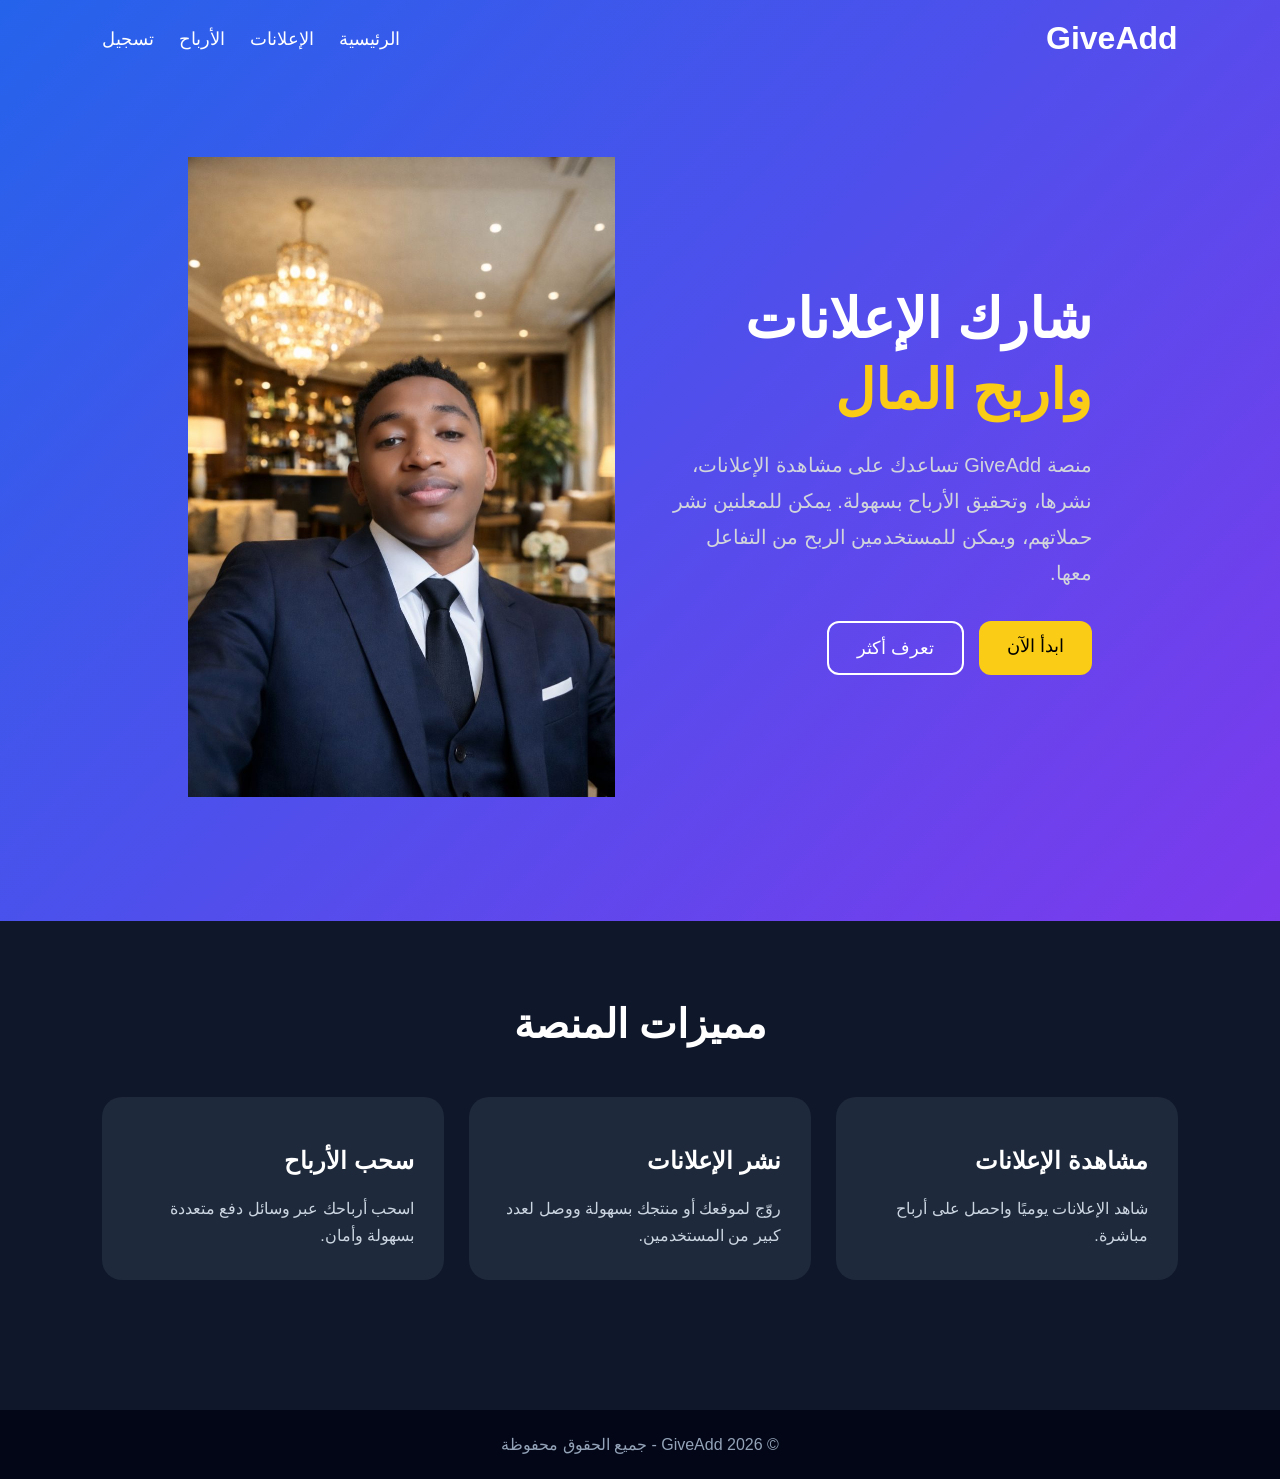
==== index.html @ 1b43ed17 "Fix image tag to use 'src' attribute" ====
<!DOCTYPE html>
<html lang="ar" dir="rtl">

<head>
    <meta charset="UTF-8">
    <meta name="viewport" content="width=device-width, initial-scale=1.0">

    <title>GiveAdd</title>
    <link rel="icon" href="logo.jpg">
    <!-- ربط CSS -->
    <link rel="stylesheet" href="style.css">
<header>
    <nav>
        <div class="logo">GiveAdd</div>

        <ul>
            <li><a href="#">الرئيسية</a></li>
            <li><a href="#">الإعلانات</a></li>
            <li><a href="#">الأرباح</a></li>
            <li><a href="#">تسجيل</a></li>
        </ul>
    </nav>

    <section class="hero">

        <div class="hero-text">
            <h1>شارك الإعلانات <span>واربح المال</span></h1>

            <p>
                منصة GiveAdd تساعدك على مشاهدة الإعلانات،
                نشرها، وتحقيق الأرباح بسهولة.
                يمكن للمعلنين نشر حملاتهم،
                ويمكن للمستخدمين الربح من التفاعل معها.
            </p>

            <div class="buttons">
                <a href="#" class="btn btn-primary">ابدأ الآن</a>
                <a href="#" class="btn btn-secondary">تعرف أكثر</a>
            </div>
        </div>

        <div class="hero-image">
            <img src="good.jpg">
        </div>

    </section>
</header>

<section class="features">

    <div class="section-title">
        <h2>مميزات المنصة</h2>
    </div>

    <div class="cards">

        <div class="card">
            <h3>مشاهدة الإعلانات</h3>
            <p>
                شاهد الإعلانات يوميًا واحصل على أرباح مباشرة.
            </p>
        </div>

        <div class="card">
            <h3>نشر الإعلانات</h3>
            <p>
                روّج لموقعك أو منتجك بسهولة ووصل لعدد كبير من المستخدمين.
            </p>
        </div>

        <div class="card">
            <h3>سحب الأرباح</h3>
            <p>
                اسحب أرباحك عبر وسائل دفع متعددة بسهولة وأمان.
            </p>
        </div>

    </div>

</section>

<footer>
    © 2026 GiveAdd - جميع الحقوق محفوظة
</footer>


    <!-- ربط JavaScript -->
    <script src="script.js"></script>

</body>

</html>
---- style.css ----
*{
    margin:0;
    padding:0;
    box-sizing:border-box;
    font-family:'Cairo',sans-serif;
}

body{
    background:#0f172a;
    color:white;
    overflow-x:hidden;
}

/* HEADER */

header{
    background:linear-gradient(135deg,#2563eb,#7c3aed);
    padding:20px 8%;
    min-height:100vh;
}

/* NAVBAR */

nav{
    display:flex;
    justify-content:space-between;
    align-items:center;
    flex-wrap:wrap;
    gap:20px;
}

.logo{
    font-size:32px;
    font-weight:700;
    color:white;
}

nav ul{
    display:flex;
    list-style:none;
    gap:25px;
    flex-wrap:wrap;
}

nav ul li a{
    color:white;
    text-decoration:none;
    font-size:18px;
    transition:0.3s;
}

nav ul li a:hover{
    color:#facc15;
}

/* HERO */

.hero{
    padding:100px 8%;
    display:flex;
    justify-content:space-between;
    align-items:center;
    flex-wrap:wrap;
    gap:50px;
}

.hero-text{
    flex:1;
    min-width:300px;
}

.hero-text h1{
    font-size:55px;
    margin-bottom:20px;
    line-height:1.3;
}

.hero-text span{
    color:#facc15;
}

.hero-text p{
    font-size:20px;
    line-height:1.8;
    margin-bottom:30px;
    color:#d1d5db;
}

/* BUTTONS */

.buttons{
    display:flex;
    gap:15px;
    flex-wrap:wrap;
}

.btn{
    padding:14px 28px;
    border:none;
    border-radius:12px;
    font-size:18px;
    cursor:pointer;
    transition:0.3s;
    text-decoration:none;
}

.btn-primary{
    background:#facc15;
    color:black;
}

.btn-primary:hover{
    background:#fde047;
}

.btn-secondary{
    background:transparent;
    border:2px solid white;
    color:white;
}

.btn-secondary:hover{
    background:white;
    color:black;
}

/* IMAGE */

.hero-image{
    flex:1;
    text-align:center;
    min-width:280px;
}

.hero-image img{
    width:100%;
    max-width:450px;
}

/* FEATURES */

.features{
    padding:80px 8%;
}

.section-title{
    text-align:center;
    margin-bottom:50px;
}

.section-title h2{
    font-size:40px;
}

.cards{
    display:grid;
    grid-template-columns:repeat(auto-fit,minmax(250px,1fr));
    gap:25px;
}

.card{
    background:#1e293b;
    padding:30px;
    border-radius:20px;
    transition:0.3s;
}

.card:hover{
    transform:translateY(-10px);
    background:#334155;
}

.card h3{
    margin:20px 0;
    font-size:24px;
}

.card p{
    color:#cbd5e1;
    line-height:1.7;
}

/* FOOTER */

footer{
    background:#020617;
    text-align:center;
    padding:25px;
    margin-top:50px;
    color:#94a3b8;
}

/* ========================= */
/* RESPONSIVE FOR PHONES */
/* ========================= */

@media(max-width:768px){

    nav{
        flex-direction:column;
        text-align:center;
    }

    nav ul{
        justify-content:center;
        gap:15px;
    }

    .hero{
        flex-direction:column;
        text-align:center;
        padding-top:60px;
    }

    .hero-text h1{
        font-size:38px;
    }

    .hero-text p{
        font-size:18px;
    }

    .buttons{
        justify-content:center;
    }

    .btn{
        width:100%;
        max-width:250px;
    }

    .section-title h2{
        font-size:32px;
    }

}

/* EXTRA SMALL PHONES */

@media(max-width:480px){

    .logo{
        font-size:26px;
    }

    nav ul li a{
        font-size:16px;
    }

    .hero-text h1{
        font-size:30px;
    }

    .hero-text p{
        font-size:16px;
    }

    .card{
        padding:20px;
    }

}
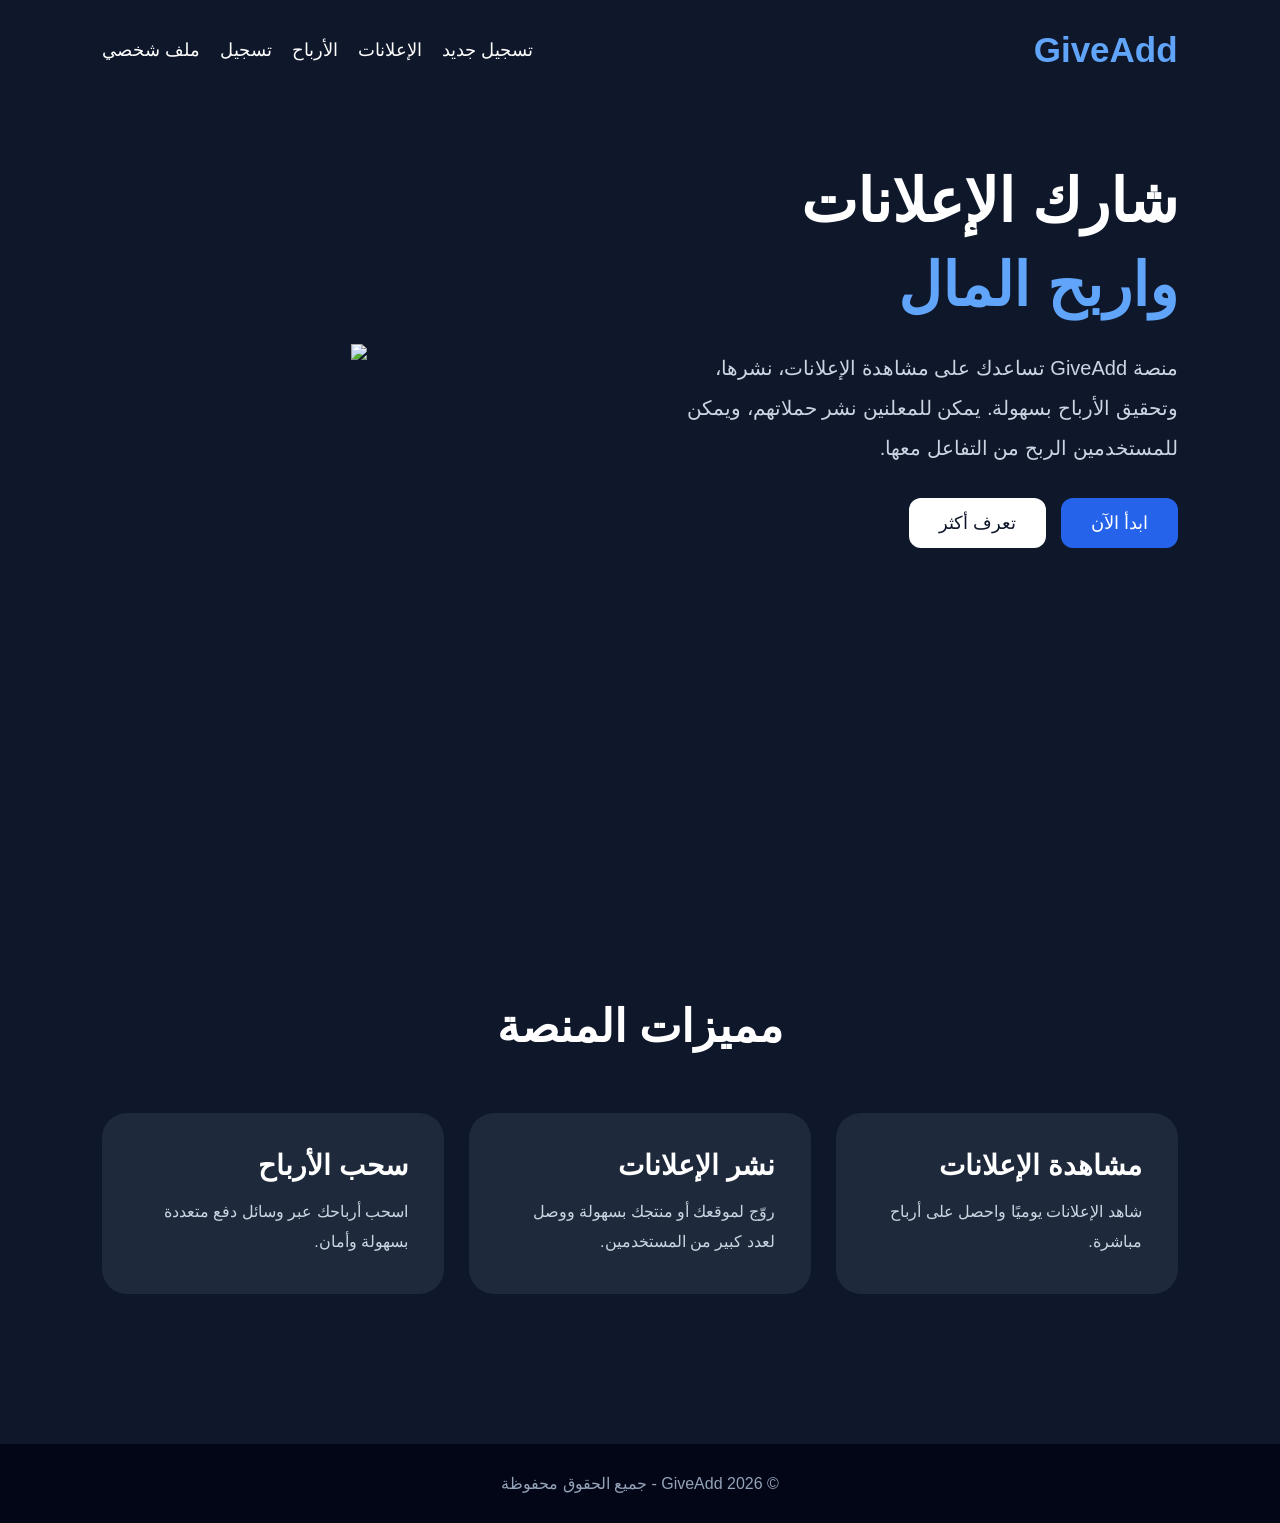
==== commit 25344200: "Update navigation links and hero section content" ====
--- a/index.html
+++ b/index.html
@@ -6,7 +6,7 @@
     <meta name="viewport" content="width=device-width, initial-scale=1.0">
 
     <title>GiveAdd</title>
-    <link rel="icon" href="logo.jpg">
+
     <!-- ربط CSS -->
     <link rel="stylesheet" href="style.css">
 <header>
@@ -14,10 +14,11 @@
         <div class="logo">GiveAdd</div>
 
         <ul>
-            <li><a href="#">الرئيسية</a></li>
-            <li><a href="#">الإعلانات</a></li>
-            <li><a href="#">الأرباح</a></li>
-            <li><a href="#">تسجيل</a></li>
+            <li><a href="signup.html">تسجيل جديد</a></li>
+            <li><a href="ads.html">الإعلانات</a></li>
+            <li><a href="profits.html">الأرباح</a></li>
+            <li><a href="register.html">تسجيل</a></li>
+            <li><a href="profile.html">ملف شخصي</a></li>
         </ul>
     </nav>
 
@@ -34,13 +35,13 @@
             </p>
 
             <div class="buttons">
-                <a href="#" class="btn btn-primary">ابدأ الآن</a>
-                <a href="#" class="btn btn-secondary">تعرف أكثر</a>
+                <a href="start.html" class="btn btn-primary">ابدأ الآن</a>
+                <a href="about.html" class="btn btn-secondary">تعرف أكثر</a>
             </div>
         </div>
 
         <div class="hero-image">
-            <img src="good.jpg">
+            <img src="https://cdn-icons-png.flaticon.com/512/3135/3135715.png">
         </div>
 
     </section>
@@ -52,30 +53,39 @@
         <h2>مميزات المنصة</h2>
     </div>
 
-    <div class="cards">
+   <div class="cards">
 
+    <a href="earn.html" class="card-link">
         <div class="card">
             <h3>مشاهدة الإعلانات</h3>
+
             <p>
                 شاهد الإعلانات يوميًا واحصل على أرباح مباشرة.
             </p>
         </div>
+    </a>
 
+    <a href="publish.html" class="card-link">
         <div class="card">
             <h3>نشر الإعلانات</h3>
+
             <p>
                 روّج لموقعك أو منتجك بسهولة ووصل لعدد كبير من المستخدمين.
             </p>
         </div>
+    </a>
 
+    <a href="profits.html" class="card-link">
         <div class="card">
             <h3>سحب الأرباح</h3>
+
             <p>
                 اسحب أرباحك عبر وسائل دفع متعددة بسهولة وأمان.
             </p>
         </div>
+    </a>
 
-    </div>
+</div>
 
 </section>
 
--- a/style.css
+++ b/style.css
@@ -11,34 +11,40 @@
     overflow-x:hidden;
 }
 
-/* HEADER */
+/* ================= HEADER ================= */
 
 header{
-    background:linear-gradient(135deg,#2563eb,#7c3aed);
+    min-height:100vh;
+    background:
+    linear-gradient(rgba(15,23,42,0.9),
+    rgba(15,23,42,0.95)),
+    url("https://images.unsplash.com/photo-1520607162513-77705c0f0d4a?q=80&w=1400");
+    
+    background-size:cover;
+    background-position:center;
     padding:20px 8%;
-    min-height:100vh;
-}
-
-/* NAVBAR */
+}
+
+/* ================= NAVBAR ================= */
 
 nav{
     display:flex;
     justify-content:space-between;
     align-items:center;
     flex-wrap:wrap;
-    gap:20px;
+    padding:10px 0;
 }
 
 .logo{
-    font-size:32px;
-    font-weight:700;
-    color:white;
+    font-size:35px;
+    font-weight:bold;
+    color:#60a5fa;
 }
 
 nav ul{
     display:flex;
+    gap:20px;
     list-style:none;
-    gap:25px;
     flex-wrap:wrap;
 }
 
@@ -50,43 +56,42 @@
 }
 
 nav ul li a:hover{
-    color:#facc15;
-}
-
-/* HERO */
+    color:#60a5fa;
+}
+
+/* ================= HERO ================= */
 
 .hero{
-    padding:100px 8%;
     display:flex;
     justify-content:space-between;
     align-items:center;
-    flex-wrap:wrap;
     gap:50px;
+    padding:80px 0;
+    flex-wrap:wrap;
 }
 
 .hero-text{
     flex:1;
-    min-width:300px;
-}
-
-.hero-text h1{
-    font-size:55px;
+}
+
+.hero-text h1{
+    font-size:60px;
     margin-bottom:20px;
-    line-height:1.3;
+    line-height:1.4;
 }
 
 .hero-text span{
-    color:#facc15;
+    color:#60a5fa;
 }
 
 .hero-text p{
     font-size:20px;
-    line-height:1.8;
+    line-height:2;
+    color:#cbd5e1;
     margin-bottom:30px;
-    color:#d1d5db;
-}
-
-/* BUTTONS */
+}
+
+/* ================= BUTTONS ================= */
 
 .buttons{
     display:flex;
@@ -95,168 +100,251 @@
 }
 
 .btn{
-    padding:14px 28px;
-    border:none;
+    padding:14px 30px;
     border-radius:12px;
+    text-decoration:none;
     font-size:18px;
-    cursor:pointer;
     transition:0.3s;
-    text-decoration:none;
 }
 
 .btn-primary{
-    background:#facc15;
-    color:black;
+    background:#2563eb;
+    color:white;
 }
 
 .btn-primary:hover{
-    background:#fde047;
+    background:#1d4ed8;
+    transform:translateY(-3px);
 }
 
 .btn-secondary{
-    background:transparent;
-    border:2px solid white;
-    color:white;
+    background:white;
+    color:#0f172a;
 }
 
 .btn-secondary:hover{
-    background:white;
-    color:black;
-}
-
-/* IMAGE */
+    transform:translateY(-3px);
+}
+
+/* ================= IMAGE ================= */
 
 .hero-image{
     flex:1;
     text-align:center;
-    min-width:280px;
 }
 
 .hero-image img{
-    width:100%;
-    max-width:450px;
-}
-
-/* FEATURES */
+    width:350px;
+    max-width:100%;
+    animation:float 3s ease-in-out infinite;
+}
+
+@keyframes float{
+
+0%{
+    transform:translateY(0px);
+}
+
+50%{
+    transform:translateY(-15px);
+}
+
+100%{
+    transform:translateY(0px);
+}
+
+}
+
+/* ================= FEATURES ================= */
 
 .features{
-    padding:80px 8%;
+    padding:100px 8%;
 }
 
 .section-title{
     text-align:center;
-    margin-bottom:50px;
+    margin-bottom:60px;
 }
 
 .section-title h2{
-    font-size:40px;
+    font-size:45px;
 }
 
 .cards{
     display:grid;
-    grid-template-columns:repeat(auto-fit,minmax(250px,1fr));
+    grid-template-columns:repeat(auto-fit,minmax(280px,1fr));
     gap:25px;
+}
+
+.card-link{
+    text-decoration:none;
+    color:white;
 }
 
 .card{
     background:#1e293b;
-    padding:30px;
-    border-radius:20px;
+    padding:35px;
+    border-radius:25px;
     transition:0.3s;
+    border:1px solid transparent;
 }
 
 .card:hover{
     transform:translateY(-10px);
-    background:#334155;
+    border-color:#2563eb;
+    box-shadow:0 10px 30px rgba(37,99,235,0.3);
 }
 
 .card h3{
-    margin:20px 0;
-    font-size:24px;
+    font-size:28px;
+    margin-bottom:15px;
 }
 
 .card p{
     color:#cbd5e1;
-    line-height:1.7;
-}
-
-/* FOOTER */
+    line-height:1.9;
+}
+
+/* ================= FOOTER ================= */
 
 footer{
     background:#020617;
     text-align:center;
+    padding:30px;
+    color:#94a3b8;
+    margin-top:50px;
+}
+
+/* ================= RESPONSIVE ================= */
+
+@media(max-width:768px){
+
+.hero{
+    flex-direction:column;
+    text-align:center;
+}
+
+.hero-text h1{
+    font-size:42px;
+}
+
+.hero-text p{
+    font-size:18px;
+}
+
+nav{
+    flex-direction:column;
+    gap:20px;
+}
+
+.buttons{
+    justify-content:center;
+}
+
+}
+
+
+
+/* ================= RESPONSIVE ================= */
+
+@media(max-width:992px){
+
+.hero{
+    flex-direction:column;
+    text-align:center;
+}
+
+.hero-text h1{
+    font-size:45px;
+}
+
+.hero-image img{
+    width:280px;
+}
+
+.cards{
+    grid-template-columns:repeat(auto-fit,minmax(250px,1fr));
+}
+
+}
+
+/* ================= MOBILE ================= */
+
+@media(max-width:768px){
+
+header{
+    padding:20px 5%;
+}
+
+nav{
+    flex-direction:column;
+    gap:20px;
+}
+
+nav ul{
+    justify-content:center;
+    flex-wrap:wrap;
+    gap:15px;
+}
+
+.hero{
+    padding:50px 0;
+}
+
+.hero-text h1{
+    font-size:35px;
+    line-height:1.5;
+}
+
+.hero-text p{
+    font-size:17px;
+}
+
+.buttons{
+    justify-content:center;
+}
+
+.btn{
+    width:100%;
+    text-align:center;
+}
+
+.hero-image img{
+    width:220px;
+}
+
+.section-title h2{
+    font-size:32px;
+}
+
+.card{
     padding:25px;
-    margin-top:50px;
-    color:#94a3b8;
-}
-
-/* ========================= */
-/* RESPONSIVE FOR PHONES */
-/* ========================= */
-
-@media(max-width:768px){
-
-    nav{
-        flex-direction:column;
-        text-align:center;
-    }
-
-    nav ul{
-        justify-content:center;
-        gap:15px;
-    }
-
-    .hero{
-        flex-direction:column;
-        text-align:center;
-        padding-top:60px;
-    }
-
-    .hero-text h1{
-        font-size:38px;
-    }
-
-    .hero-text p{
-        font-size:18px;
-    }
-
-    .buttons{
-        justify-content:center;
-    }
-
-    .btn{
-        width:100%;
-        max-width:250px;
-    }
-
-    .section-title h2{
-        font-size:32px;
-    }
-
-}
-
-/* EXTRA SMALL PHONES */
+}
+
+}
+
+/* ================= SMALL MOBILE ================= */
 
 @media(max-width:480px){
 
-    .logo{
-        font-size:26px;
-    }
-
-    nav ul li a{
-        font-size:16px;
-    }
-
-    .hero-text h1{
-        font-size:30px;
-    }
-
-    .hero-text p{
-        font-size:16px;
-    }
-
-    .card{
-        padding:20px;
-    }
-
-}
+.logo{
+    font-size:28px;
+}
+
+.hero-text h1{
+    font-size:28px;
+}
+
+.hero-text p{
+    font-size:15px;
+}
+
+.card h3{
+    font-size:22px;
+}
+
+footer{
+    font-size:14px;
+}
+
+}
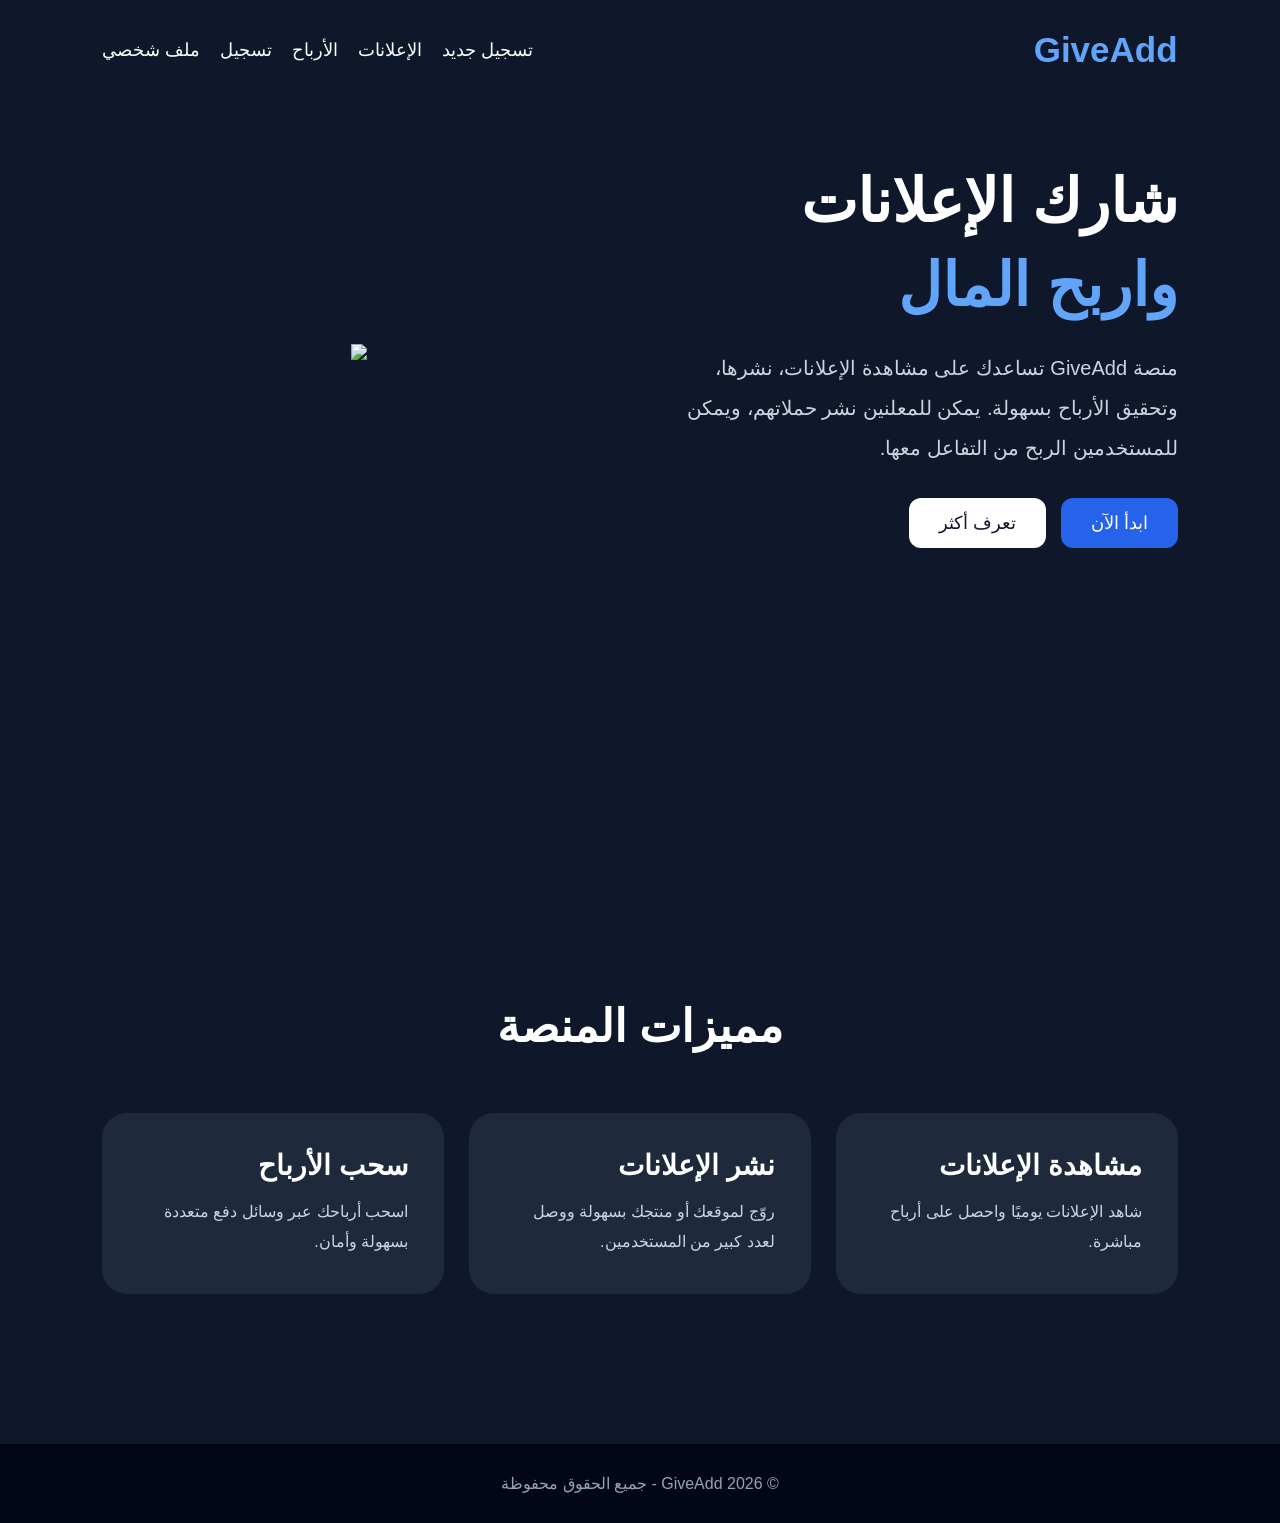
==== commit f6483834: "Update logo structure in index.html" ====
--- a/index.html
+++ b/index.html
@@ -6,18 +6,20 @@
     <meta name="viewport" content="width=device-width, initial-scale=1.0">
 
     <title>GiveAdd</title>
-
+    <link rel="icon" type="image/png" href="logo.jpg">
     <!-- ربط CSS -->
     <link rel="stylesheet" href="style.css">
 <header>
     <nav>
-        <div class="logo">GiveAdd</div>
+        <div class="logo">
+    <span class="give">Give</span><span class="add">Add</span>
+</div>
 
         <ul>
             <li><a href="signup.html">تسجيل جديد</a></li>
             <li><a href="ads.html">الإعلانات</a></li>
             <li><a href="profits.html">الأرباح</a></li>
-            <li><a href="register.html">تسجيل</a></li>
+            <li><a href="https:auth.html">تسجيل</a></li>
             <li><a href="profile.html">ملف شخصي</a></li>
         </ul>
     </nav>
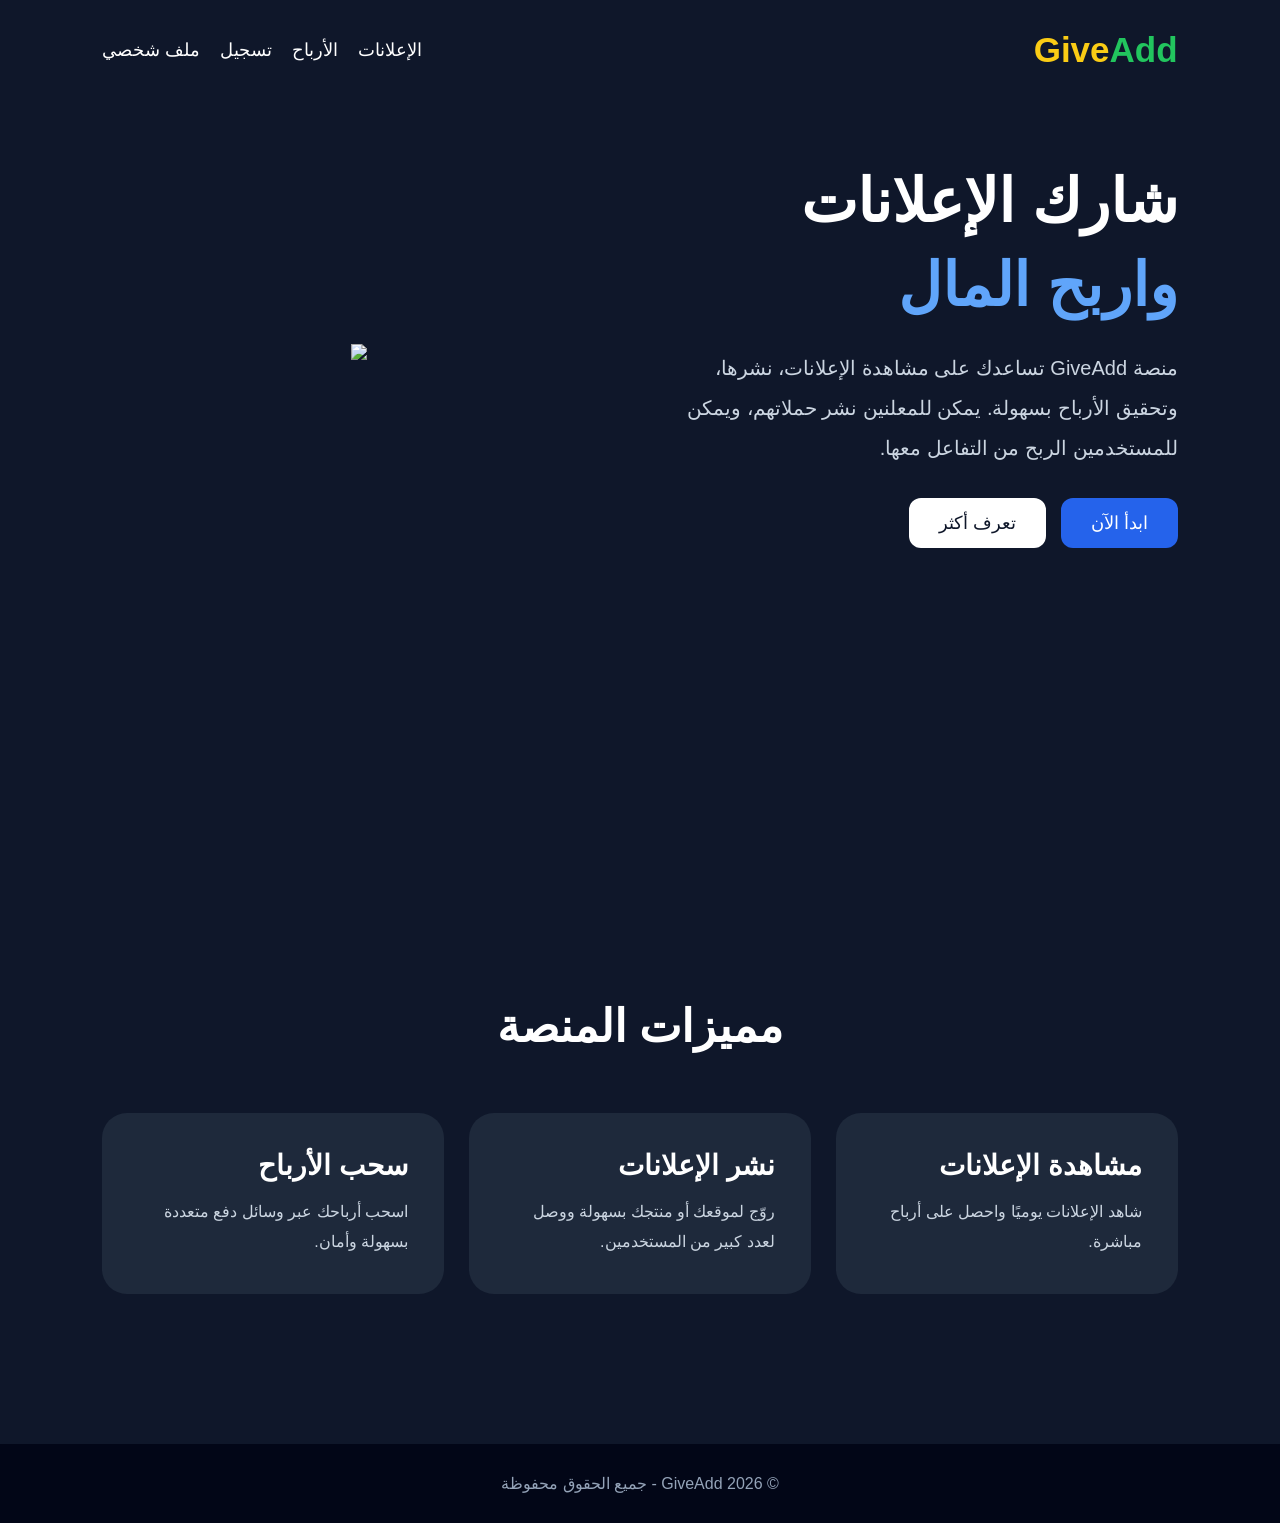
==== commit dd36c4d6: "Remove signup link from index.html Removed the signup link from the navigation menu." ====
--- a/index.html
+++ b/index.html
@@ -16,7 +16,6 @@
 </div>
 
         <ul>
-            <li><a href="signup.html">تسجيل جديد</a></li>
             <li><a href="ads.html">الإعلانات</a></li>
             <li><a href="profits.html">الأرباح</a></li>
             <li><a href="https:auth.html">تسجيل</a></li>
--- a/style.css
+++ b/style.css
@@ -348,3 +348,10 @@
 }
 
 }
+.give{
+    color:#facc15;
+}
+
+.add{
+    color:#22c55e;
+}
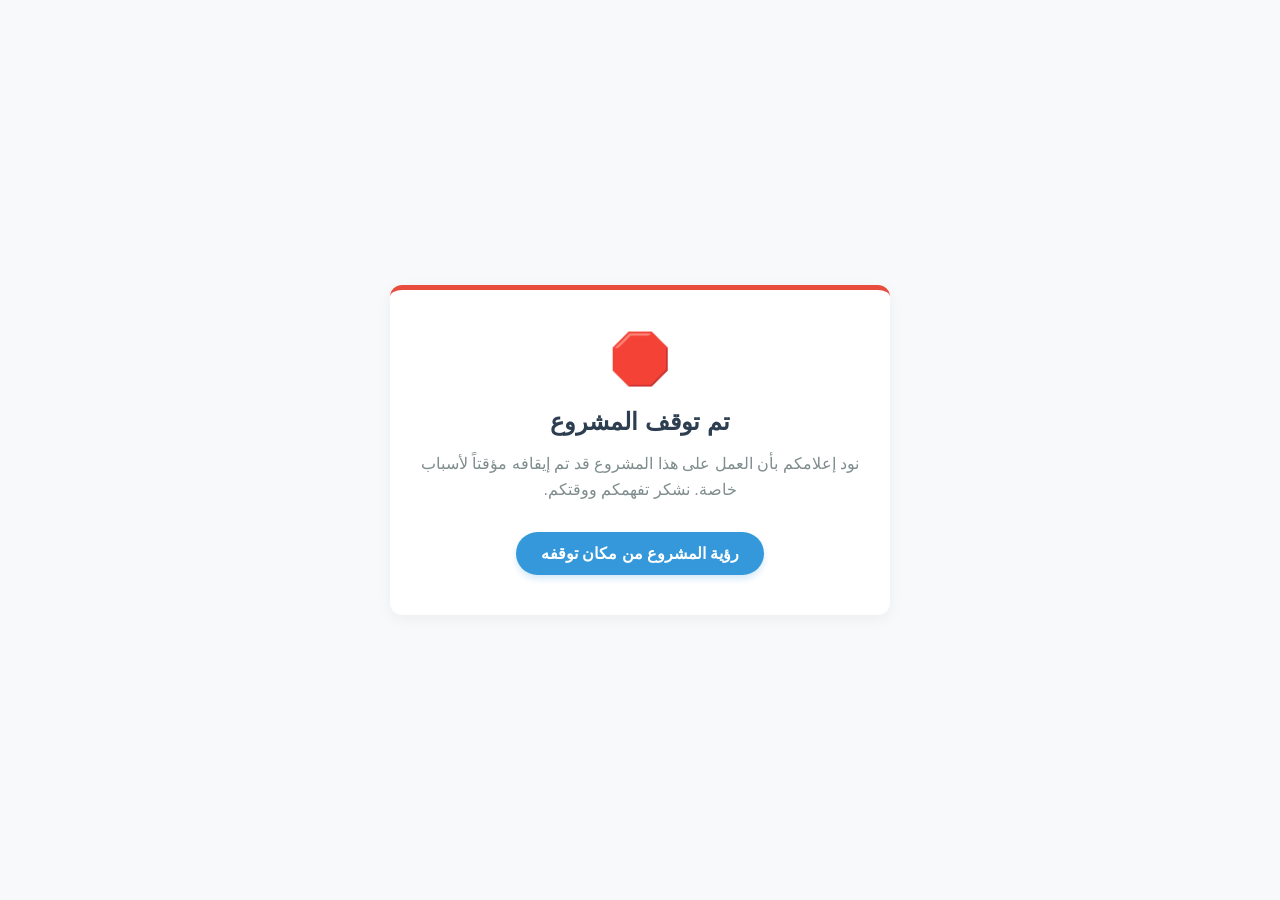
==== commit 579126ce: "Add files via upload" ====
--- a/index.html
+++ b/index.html
@@ -1,103 +1,89 @@
 <!DOCTYPE html>
 <html lang="ar" dir="rtl">
-
 <head>
     <meta charset="UTF-8">
     <meta name="viewport" content="width=device-width, initial-scale=1.0">
+    <title>المشروع متوقف مؤقتاً</title>
+    <style>
+        * {
+            box-sizing: border-box;
+            margin: 0;
+            padding: 0;
+            font-family: 'Segoe UI', Tahoma, Geneva, Verdana, sans-serif;
+        }
 
-    <title>GiveAdd</title>
-    <link rel="icon" type="image/png" href="logo.jpg">
-    <!-- ربط CSS -->
-    <link rel="stylesheet" href="style.css">
-<header>
-    <nav>
-        <div class="logo">
-    <span class="give">Give</span><span class="add">Add</span>
-</div>
+        body {
+            background-color: #f8f9fa;
+            color: #333;
+            display: flex;
+            justify-content: center;
+            align-items: center;
+            height: 100vh;
+            padding: 20px;
+        }
 
-        <ul>
-            <li><a href="ads.html">الإعلانات</a></li>
-            <li><a href="profits.html">الأرباح</a></li>
-            <li><a href="https:auth.html">تسجيل</a></li>
-            <li><a href="profile.html">ملف شخصي</a></li>
-        </ul>
-    </nav>
+        .container {
+            text-align: center;
+            background-color: #ffffff;
+            padding: 40px 30px;
+            border-radius: 12px;
+            box-shadow: 0 4px 15px rgba(0, 0, 0, 0.05);
+            max-width: 500px;
+            width: 100%;
+            border-top: 5px solid #e74c3c; /* خط علوي بلون أحمر هادئ للتعبير عن التوقف */
+        }
 
-    <section class="hero">
+        .icon {
+            font-size: 50px;
+            color: #e74c3c;
+            margin-bottom: 20px;
+        }
 
-        <div class="hero-text">
-            <h1>شارك الإعلانات <span>واربح المال</span></h1>
+        h1 {
+            font-size: 24px;
+            color: #2c3e50;
+            margin-bottom: 15px;
+        }
 
-            <p>
-                منصة GiveAdd تساعدك على مشاهدة الإعلانات،
-                نشرها، وتحقيق الأرباح بسهولة.
-                يمكن للمعلنين نشر حملاتهم،
-                ويمكن للمستخدمين الربح من التفاعل معها.
-            </p>
+        p {
+            font-size: 16px;
+            color: #7f8c8d;
+            line-height: 1.6;
+            margin-bottom: 30px;
+        }
 
-            <div class="buttons">
-                <a href="start.html" class="btn btn-primary">ابدأ الآن</a>
-                <a href="about.html" class="btn btn-secondary">تعرف أكثر</a>
-            </div>
-        </div>
+        .btn {
+            display: inline-block;
+            text-decoration: none;
+            background-color: #3498db;
+            color: #ffffff;
+            padding: 12px 25px;
+            border-radius: 25px;
+            font-weight: bold;
+            transition: background-color 0.3s ease, transform 0.2s ease;
+            box-shadow: 0 4px 6px rgba(52, 152, 219, 0.2);
+        }
 
-        <div class="hero-image">
-            <img src="https://cdn-icons-png.flaticon.com/512/3135/3135715.png">
-        </div>
+        .btn:hover {
+            background-color: #2980b9;
+            transform: translateY(-2px);
+        }
 
-    </section>
-</header>
+        .btn:active {
+            transform: translateY(0);
+        }
+    </style>
+</head>
+<body>
 
-<section class="features">
-
-    <div class="section-title">
-        <h2>مميزات المنصة</h2>
+    <div class="container">
+        <div class="icon">🛑</div>
+        
+        <h1>تم توقف المشروع</h1>
+        <p>نود إعلامكم بأن العمل على هذا المشروع قد تم إيقافه مؤقتاً لأسباب خاصة. نشكر تفهمكم ووقتكم.</p>
+        
+        <a href="index2.html" class="btn">رؤية المشروع من مكان توقفه</a>
     </div>
 
-   <div class="cards">
-
-    <a href="earn.html" class="card-link">
-        <div class="card">
-            <h3>مشاهدة الإعلانات</h3>
-
-            <p>
-                شاهد الإعلانات يوميًا واحصل على أرباح مباشرة.
-            </p>
-        </div>
-    </a>
-
-    <a href="publish.html" class="card-link">
-        <div class="card">
-            <h3>نشر الإعلانات</h3>
-
-            <p>
-                روّج لموقعك أو منتجك بسهولة ووصل لعدد كبير من المستخدمين.
-            </p>
-        </div>
-    </a>
-
-    <a href="profits.html" class="card-link">
-        <div class="card">
-            <h3>سحب الأرباح</h3>
-
-            <p>
-                اسحب أرباحك عبر وسائل دفع متعددة بسهولة وأمان.
-            </p>
-        </div>
-    </a>
-
-</div>
-
-</section>
-
-<footer>
-    © 2026 GiveAdd - جميع الحقوق محفوظة
-</footer>
-
-
-    <!-- ربط JavaScript -->
-    <script src="script.js"></script>
-
 </body>
-
-</html>
+</html>
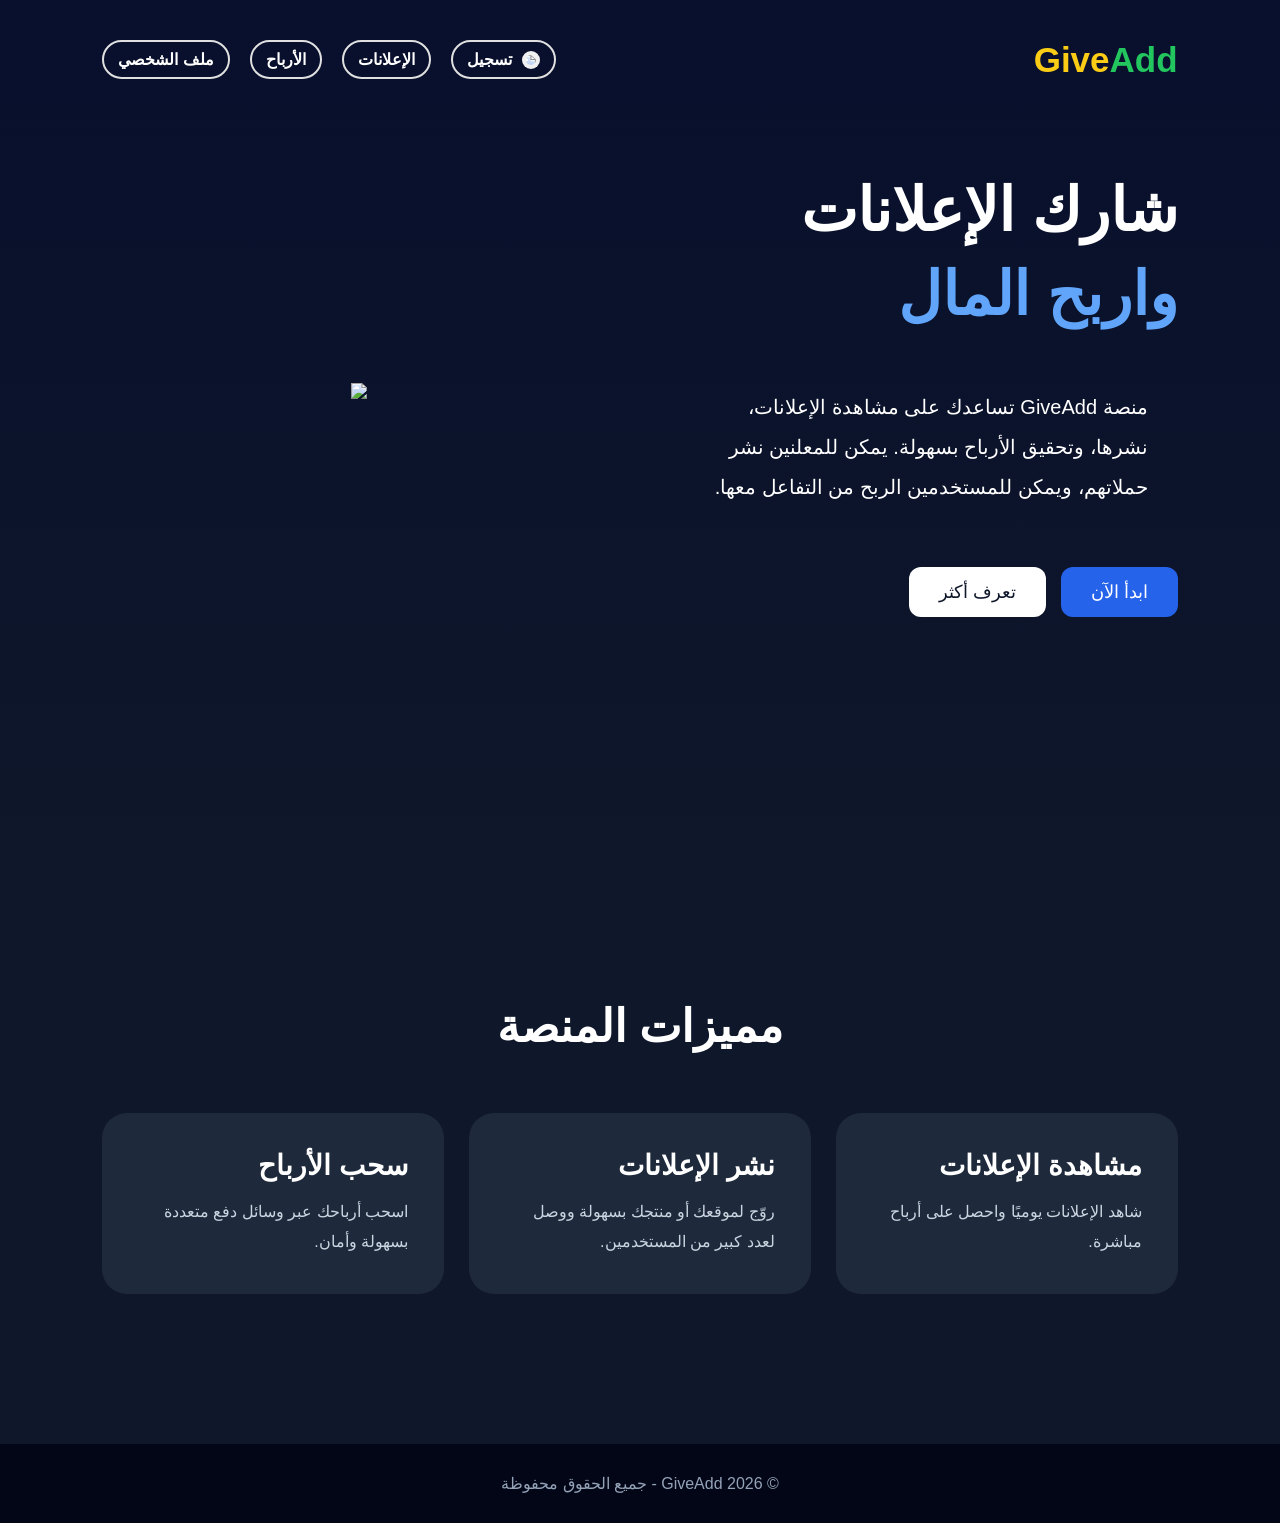
==== commit 2cf61baf: "Update index.html with new title and layout" ====
--- a/index.html
+++ b/index.html
@@ -1,89 +1,111 @@
 <!DOCTYPE html>
 <html lang="ar" dir="rtl">
+
 <head>
     <meta charset="UTF-8">
     <meta name="viewport" content="width=device-width, initial-scale=1.0">
-    <title>المشروع متوقف مؤقتاً</title>
-    <style>
-        * {
-            box-sizing: border-box;
-            margin: 0;
-            padding: 0;
-            font-family: 'Segoe UI', Tahoma, Geneva, Verdana, sans-serif;
-        }
 
-        body {
-            background-color: #f8f9fa;
-            color: #333;
-            display: flex;
-            justify-content: center;
-            align-items: center;
-            height: 100vh;
-            padding: 20px;
-        }
+    <title>GiveAdd</title>
 
-        .container {
-            text-align: center;
-            background-color: #ffffff;
-            padding: 40px 30px;
-            border-radius: 12px;
-            box-shadow: 0 4px 15px rgba(0, 0, 0, 0.05);
-            max-width: 500px;
-            width: 100%;
-            border-top: 5px solid #e74c3c; /* خط علوي بلون أحمر هادئ للتعبير عن التوقف */
-        }
+    <!-- ربط CSS -->
+    <link rel="stylesheet" href="style.css">
+<header>
+    <nav>
+        <div class="logo">
+    <span class="give">Give</span><span class="add">Add</span>
+</div>
 
-        .icon {
-            font-size: 50px;
-            color: #e74c3c;
-            margin-bottom: 20px;
-        }
+        
+    <nav>
+    <ul class="nav">
+        <li>
+            <a href="auth.html" class="google-btn">
+                <img src="https://cdn-icons-png.flaticon.com/512/281/281764.png" alt="Google">
+                تسجيل
+            </a>
+        </li>
 
-        h1 {
-            font-size: 24px;
-            color: #2c3e50;
-            margin-bottom: 15px;
-        }
+        <li><a href="ads.html" class="google-btn">الإعلانات</a></li>
+        <li><a href="profits.html" class="google-btn">الأرباح</a></li>
+        <li><a href="profile.html" class="google-btn">ملف الشخصي</a></li>
+    </ul>
+</nav>
 
-        p {
-            font-size: 16px;
-            color: #7f8c8d;
-            line-height: 1.6;
-            margin-bottom: 30px;
-        }
+    <section class="hero">
 
-        .btn {
-            display: inline-block;
-            text-decoration: none;
-            background-color: #3498db;
-            color: #ffffff;
-            padding: 12px 25px;
-            border-radius: 25px;
-            font-weight: bold;
-            transition: background-color 0.3s ease, transform 0.2s ease;
-            box-shadow: 0 4px 6px rgba(52, 152, 219, 0.2);
-        }
+        <div class="hero-text">
+            <h1>شارك الإعلانات <span>واربح المال</span></h1>
 
-        .btn:hover {
-            background-color: #2980b9;
-            transform: translateY(-2px);
-        }
+            <p>
+                منصة GiveAdd تساعدك على مشاهدة الإعلانات،
+                نشرها، وتحقيق الأرباح بسهولة.
+                يمكن للمعلنين نشر حملاتهم،
+                ويمكن للمستخدمين الربح من التفاعل معها.
+            </p>
 
-        .btn:active {
-            transform: translateY(0);
-        }
-    </style>
-</head>
-<body>
+            <div class="buttons">
+                <a href="start.html" class="btn btn-primary">ابدأ الآن</a>
+                <a href="about.html" class="btn btn-secondary">تعرف أكثر</a>
+            </div>
+        </div>
 
-    <div class="container">
-        <div class="icon">🛑</div>
-        
-        <h1>تم توقف المشروع</h1>
-        <p>نود إعلامكم بأن العمل على هذا المشروع قد تم إيقافه مؤقتاً لأسباب خاصة. نشكر تفهمكم ووقتكم.</p>
-        
-        <a href="index2.html" class="btn">رؤية المشروع من مكان توقفه</a>
+        <div class="hero-image">
+            <img src="https://cdn-icons-png.flaticon.com/512/3135/3135715.png">
+        </div>
+
+    </section>
+</header>
+
+<section class="features">
+
+    <div class="section-title">
+        <h2>مميزات المنصة</h2>
     </div>
 
+   <div class="cards">
+
+    <a href="earn.html" class="card-link">
+        <div class="card">
+            <h3>مشاهدة الإعلانات</h3>
+
+            <p>
+                شاهد الإعلانات يوميًا واحصل على أرباح مباشرة.
+            </p>
+        </div>
+    </a>
+
+    <a href="publish.html" class="card-link">
+        <div class="card">
+            <h3>نشر الإعلانات</h3>
+
+            <p>
+                روّج لموقعك أو منتجك بسهولة ووصل لعدد كبير من المستخدمين.
+            </p>
+        </div>
+    </a>
+
+    <a href="profits.html" class="card-link">
+        <div class="card">
+            <h3>سحب الأرباح</h3>
+
+            <p>
+                اسحب أرباحك عبر وسائل دفع متعددة بسهولة وأمان.
+            </p>
+        </div>
+    </a>
+
+</div>
+
+</section>
+
+<footer>
+    © 2026 GiveAdd - جميع الحقوق محفوظة
+</footer>
+
+
+    <!-- ربط JavaScript -->
+    <script src="script.js"></script>
+
 </body>
-</html>+
+</html>
--- a/style.css
+++ b/style.css
@@ -0,0 +1,394 @@
+*{
+    margin:0;
+    padding:0;
+    box-sizing:border-box;
+    font-family:'Cairo',sans-serif;
+}
+
+body{
+    background:#0f172a;
+    color:white;
+    overflow-x:hidden;
+}
+
+/* ================= HEADER ================= */
+
+header{
+    min-height:100vh;
+    background:
+    linear-gradient(rgba(5, 11, 46, 0.658),
+    rgba(15, 23, 42, 0)),
+    url("https://images.unsplash.com/photo-1520607162513-77705c0f0d4a?q=80&w=1400");
+    
+    background-size:cover;
+    background-position:center;
+    padding:20px 8%;
+}
+
+/* ================= NAVBAR ================= */
+
+nav{
+    display:flex;
+    justify-content:space-between;
+    align-items:center;
+    flex-wrap:wrap;
+    padding:10px 0;
+}
+
+.logo{
+    font-size:35px;
+    font-weight:bold;
+    color:#60a5fa;
+}
+
+nav ul{
+    display:flex;
+    gap:20px;
+    list-style:none;
+    flex-wrap:wrap;
+}
+
+nav ul li a{
+    color:white;
+    text-decoration:none;
+    font-size:18px;
+    transition:0.3s;
+}
+
+nav ul li a:hover{
+    color:#60a5fa;
+}
+
+/* ================= HERO ================= */
+
+.hero{
+    display:flex;
+    justify-content:space-between;
+    align-items:center;
+    gap:50px;
+    padding:80px 0;
+    flex-wrap:wrap;
+}
+
+.hero-text{
+    flex:1;
+}
+
+.hero-text h1{
+    font-size:60px;
+    margin-bottom:20px;
+    line-height:1.4;
+}
+
+.hero-text span{
+    color:#60a5fa;
+}
+
+.hero-text p{
+    padding: 30px;
+    font-size:20px;
+    line-height:2;
+    color:#ffffff;
+    margin-bottom:30px;
+}
+
+/* ================= BUTTONS ================= */
+
+.buttons{
+    display:flex;
+    gap:15px;
+    flex-wrap:wrap;
+}
+
+.btn{
+    padding:14px 30px;
+    border-radius:12px;
+    text-decoration:none;
+    font-size:18px;
+    transition:0.3s;
+}
+
+.btn-primary{
+    background:#2563eb;
+    color:white;
+}
+
+.btn-primary:hover{
+    background:#1d4ed8;
+    transform:translateY(-3px);
+}
+
+.btn-secondary{
+    background:white;
+    color:#0f172a;
+}
+
+.btn-secondary:hover{
+    transform:translateY(-3px);
+}
+
+/* ================= IMAGE ================= */
+
+.hero-image{
+    flex:1;
+    text-align:center;
+}
+
+.hero-image img{
+    width:350px;
+    max-width:100%;
+    animation:float 3s ease-in-out infinite;
+}
+
+@keyframes float{
+
+0%{
+    transform:translateY(0px);
+}
+
+50%{
+    transform:translateY(-15px);
+}
+
+100%{
+    transform:translateY(0px);
+}
+
+}
+
+/* ================= FEATURES ================= */
+
+.features{
+    padding:100px 8%;
+}
+
+.section-title{
+    text-align:center;
+    margin-bottom:60px;
+}
+
+.section-title h2{
+    font-size:45px;
+}
+
+.cards{
+    display:grid;
+    grid-template-columns:repeat(auto-fit,minmax(280px,1fr));
+    gap:25px;
+}
+
+.card-link{
+    text-decoration:none;
+    color:white;
+}
+
+.card{
+    background:#1e293b;
+    padding:35px;
+    border-radius:25px;
+    transition:0.3s;
+    border:1px solid transparent;
+}
+
+.card:hover{
+    transform:translateY(-10px);
+    border-color:#2563eb;
+    box-shadow:0 10px 30px rgba(37,99,235,0.3);
+}
+
+.card h3{
+    font-size:28px;
+    margin-bottom:15px;
+}
+
+.card p{
+    color:#cbd5e1;
+    line-height:1.9;
+}
+
+/* ================= FOOTER ================= */
+
+footer{
+    background:#020617;
+    text-align:center;
+    padding:30px;
+    color:#94a3b8;
+    margin-top:50px;
+}
+
+/* ================= RESPONSIVE ================= */
+
+@media(max-width:768px){
+
+.hero{
+    flex-direction:column;
+    text-align:center;
+}
+
+.hero-text h1{
+    font-size:42px;
+}
+
+.hero-text p{
+    font-size:18px;
+}
+
+nav{
+    flex-direction:column;
+    gap:20px;
+}
+
+.buttons{
+    justify-content:center;
+}
+
+}
+
+
+
+/* ================= RESPONSIVE ================= */
+
+@media(max-width:992px){
+
+.hero{
+    flex-direction:column;
+    text-align:center;
+}
+
+.hero-text h1{
+    font-size:45px;
+}
+
+.hero-image img{
+    width:280px;
+}
+
+.cards{
+    grid-template-columns:repeat(auto-fit,minmax(250px,1fr));
+}
+
+}
+
+/* ================= MOBILE ================= */
+
+@media(max-width:768px){
+
+header{
+    padding:20px 5%;
+}
+
+nav{
+    flex-direction:column;
+    gap:20px;
+}
+
+nav ul{
+    justify-content:center;
+    flex-wrap:wrap;
+    gap:15px;
+}
+
+.hero{
+    padding:50px 0;
+}
+
+.hero-text h1{
+    font-size:35px;
+    line-height:1.5;
+}
+
+.hero-text p{
+    font-size:17px;
+}
+
+.buttons{
+    justify-content:center;
+}
+
+.btn{
+    width:100%;
+    text-align:center;
+}
+
+.hero-image img{
+    width:220px;
+}
+
+.section-title h2{
+    font-size:32px;
+}
+
+.card{
+    padding:25px;
+}
+
+}
+
+/* ================= SMALL MOBILE ================= */
+
+@media(max-width:480px){
+
+.logo{
+    font-size:28px;
+}
+
+.hero-text h1{
+    font-size:28px;
+}
+
+.hero-text p{
+    font-size:15px;
+}
+
+.card h3{
+    font-size:22px;
+}
+
+footer{
+    font-size:14px;
+}
+
+}
+.give{
+    color:#facc15;
+}
+
+.add{
+    color:#22c55e;
+}
+.google-btn {
+    display: flex;
+    align-items: center;
+    gap: 10px;
+
+    padding: 8px 14px;
+    border-radius: 25px; /* انحناء الزر */
+    
+    background: rgba(255, 5, 5, 0);
+    color: #ffffff;
+    font-size: 16px;
+    font-weight: bold;
+
+    text-decoration: none;
+
+    border: 2px solid #e0e0e0;
+
+    transition: 0.3s;
+}
+
+/* شكل الأيقونة داخل الزر */
+.google-btn img {
+    width: 18px;
+    height: 18px;
+
+    padding: 4px;
+    border-radius: 50%; /* يخليها داخل دائرة */
+    background: #f1f1f1;
+}
+
+/* تأثير عند المرور */
+.google-btn:hover {
+    border-color: #4285F4;
+    box-shadow: 0 4px 12px rgba(0,0,0,0.1);
+    transform: scale(1.05);
+}
